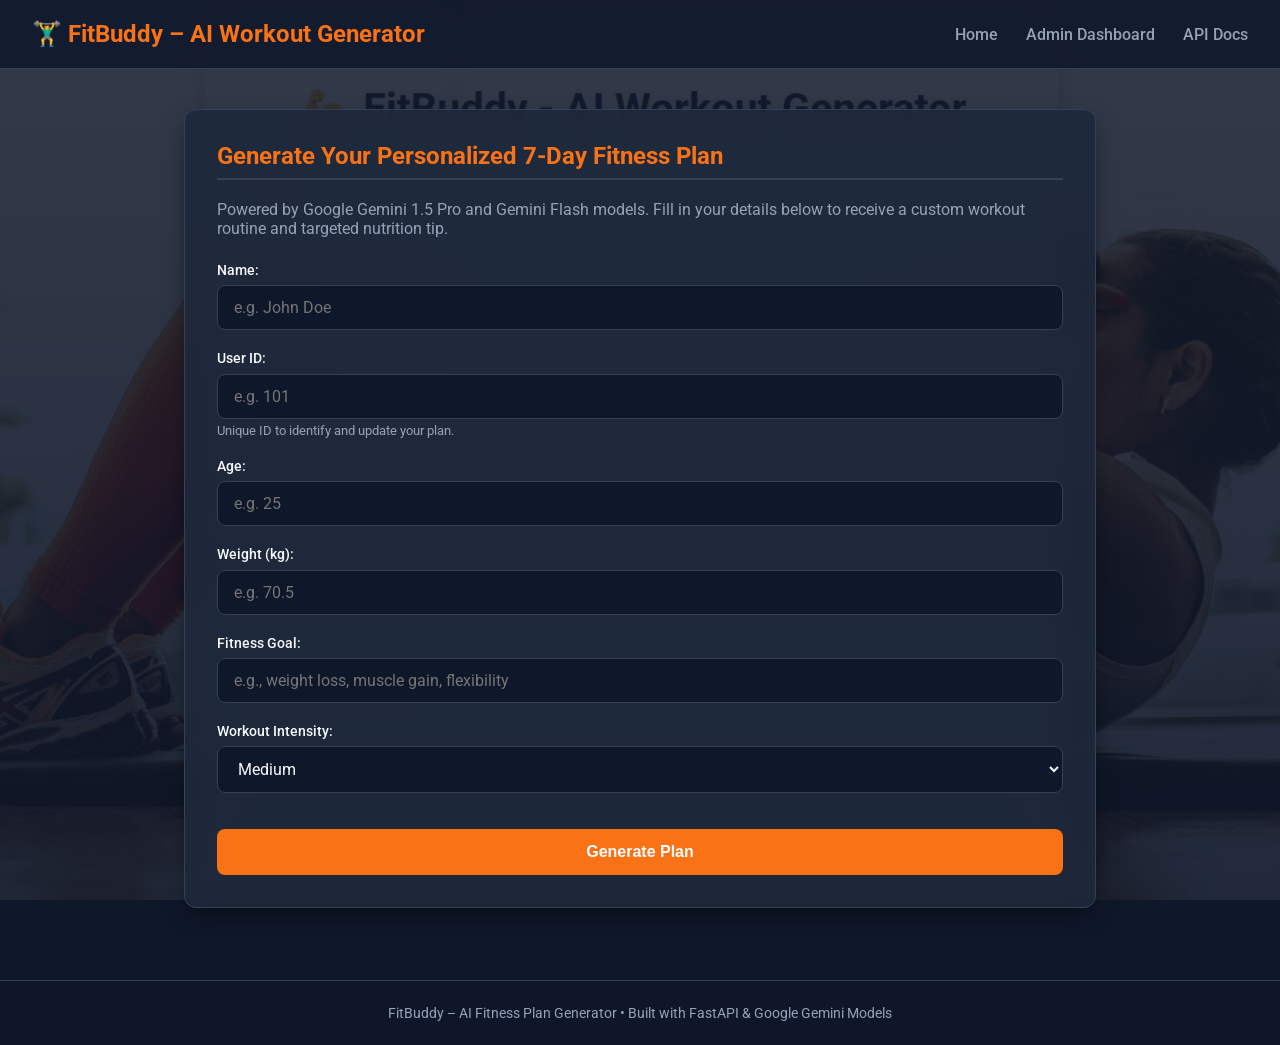
==== templates/index.html @ 8b8b1f88 "feat(ui): add Jinja2 templates and responsive gym-themed styling" ====
<!DOCTYPE html>
<html lang="en">
<head>
  <meta charset="UTF-8">
  <meta name="viewport" content="width=device-width, initial-scale=1.0">
  <title>FitBuddy – AI Workout Generator</title>
  <link rel="stylesheet" href="/static/css/style.css">
  <link rel="preconnect" href="https://fonts.googleapis.com">
  <link rel="preconnect" href="https://fonts.gstatic.com" crossorigin>
  <link href="https://fonts.googleapis.com/css2?family=Roboto:wght@400;500;700&family=Roboto+Mono:wght@400;500&display=swap" rel="stylesheet">
</head>
<body>
  <header>
    <a href="/" class="brand">🏋️‍♂️ FitBuddy – AI Workout Generator</a>
    <nav class="nav-links">
      <a href="/">Home</a>
      <a href="/view-all-users">Admin Dashboard</a>
      <a href="/docs" target="_blank">API Docs</a>
    </nav>
  </header>

  <main class="container">
    <div class="card">
      <h2>Generate Your Personalized 7-Day Fitness Plan</h2>
      <p style="color: var(--text-muted); margin-bottom: 1.5rem;">
        Powered by Google Gemini 1.5 Pro and Gemini Flash models. Fill in your details below to receive a custom workout routine and targeted nutrition tip.
      </p>

      <form action="/generate-workout" method="POST">
        <div class="form-group">
          <label for="username">Name:</label>
          <input type="text" id="username" name="username" placeholder="e.g. John Doe" required>
        </div>

        <div class="form-group">
          <label for="user_id">User ID:</label>
          <input type="number" id="user_id" name="user_id" placeholder="e.g. 101" required min="1">
          <div class="form-help">Unique ID to identify and update your plan.</div>
        </div>

        <div class="form-group">
          <label for="age">Age:</label>
          <input type="number" id="age" name="age" placeholder="e.g. 25" required min="10" max="120">
        </div>

        <div class="form-group">
          <label for="weight">Weight (kg):</label>
          <input type="number" step="0.1" id="weight" name="weight" placeholder="e.g. 70.5" required min="20" max="350">
        </div>

        <div class="form-group">
          <label for="goal">Fitness Goal:</label>
          <input type="text" id="goal" name="goal" placeholder="e.g., weight loss, muscle gain, flexibility" required>
        </div>

        <div class="form-group">
          <label for="intensity">Workout Intensity:</label>
          <select id="intensity" name="intensity" required>
            <option value="Low">Low</option>
            <option value="Medium" selected>Medium</option>
            <option value="High">High</option>
          </select>
        </div>

        <button type="submit" class="btn" style="width: 100%; margin-top: 1rem;">Generate Plan</button>
      </form>
    </div>
  </main>

  <footer>
    FitBuddy – AI Fitness Plan Generator &bull; Built with FastAPI & Google Gemini Models
  </footer>
</body>
</html>
---- static/css/style.css ----
:root {
  --bg-primary: #0f172a;
  --bg-secondary: #1e293b;
  --bg-card: rgba(30, 41, 59, 0.9);
  --border-color: #334155;
  --text-main: #f8fafc;
  --text-muted: #94a3b8;
  --accent-orange: #f97316;
  --accent-orange-hover: #ea580c;
  --accent-cyan: #06b6d4;
  --accent-green: #10b981;
  --accent-red: #ef4444;
}

* {
  box-sizing: border-box;
  margin: 0;
  padding: 0;
}

body {
  font-family: 'Roboto', -apple-system, BlinkMacSystemFont, "Segoe UI", Roboto, sans-serif;
  background-color: var(--bg-primary);
  background-image: linear-gradient(rgba(15, 23, 42, 0.85), rgba(15, 23, 42, 0.92)), url('/static/images/gym-bg.jpg');
  background-size: cover;
  background-position: center;
  background-attachment: fixed;
  color: var(--text-main);
  min-height: 100vh;
  display: flex;
  flex-direction: column;
}

header {
  padding: 1.25rem 2rem;
  background: rgba(15, 23, 42, 0.85);
  backdrop-filter: blur(8px);
  border-bottom: 1px solid var(--border-color);
  display: flex;
  justify-content: space-between;
  align-items: center;
}

.brand {
  font-size: 1.5rem;
  font-weight: 700;
  color: var(--accent-orange);
  text-decoration: none;
  display: flex;
  align-items: center;
  gap: 0.5rem;
}

.nav-links a {
  color: var(--text-muted);
  text-decoration: none;
  font-weight: 500;
  margin-left: 1.5rem;
  transition: color 0.2s ease;
}

.nav-links a:hover {
  color: var(--accent-cyan);
}

.container {
  flex: 1;
  max-width: 960px;
  width: 100%;
  margin: 2.5rem auto;
  padding: 0 1.5rem;
}

.card {
  background: var(--bg-card);
  backdrop-filter: blur(12px);
  border: 1px solid var(--border-color);
  border-radius: 12px;
  padding: 2rem;
  margin-bottom: 2rem;
  box-shadow: 0 10px 25px -5px rgba(0, 0, 0, 0.5);
}

.card h2 {
  font-size: 1.5rem;
  margin-bottom: 1.25rem;
  color: var(--accent-orange);
  border-bottom: 2px solid var(--border-color);
  padding-bottom: 0.5rem;
}

.form-group {
  margin-bottom: 1.25rem;
}

label {
  display: block;
  font-size: 0.9rem;
  font-weight: 500;
  margin-bottom: 0.4rem;
  color: var(--text-main);
}

.form-help {
  font-size: 0.8rem;
  color: var(--text-muted);
  margin-top: 0.25rem;
}

input[type="text"],
input[type="number"],
select,
textarea {
  width: 100%;
  padding: 0.75rem 1rem;
  background: #0f172a;
  border: 1px solid var(--border-color);
  border-radius: 8px;
  color: var(--text-main);
  font-size: 1rem;
  font-family: inherit;
  transition: border-color 0.2s, box-shadow 0.2s;
}

input:focus,
select:focus,
textarea:focus {
  outline: none;
  border-color: var(--accent-orange);
  box-shadow: 0 0 0 3px rgba(249, 115, 22, 0.2);
}

.btn {
  display: inline-block;
  background: var(--accent-orange);
  color: #ffffff;
  padding: 0.85rem 1.75rem;
  font-size: 1rem;
  font-weight: 600;
  border: none;
  border-radius: 8px;
  cursor: pointer;
  text-decoration: none;
  text-align: center;
  transition: background-color 0.2s, transform 0.1s;
}

.btn:hover {
  background: var(--accent-orange-hover);
}

.btn-secondary {
  background: var(--border-color);
  color: var(--text-main);
}

.btn-secondary:hover {
  background: #475569;
}

.btn-danger {
  background: var(--accent-red);
  padding: 0.4rem 0.8rem;
  font-size: 0.85rem;
}

.btn-danger:hover {
  background: #dc2626;
}

.alert-success {
  background: rgba(16, 185, 129, 0.15);
  border: 1px solid var(--accent-green);
  color: #34d399;
  padding: 1rem;
  border-radius: 8px;
  margin-bottom: 1.5rem;
  font-weight: 500;
}

.info-grid {
  display: grid;
  grid-template-columns: repeat(auto-fit, minmax(200px, 1fr));
  gap: 1rem;
  margin-bottom: 1.5rem;
}

.info-item {
  background: #0f172a;
  padding: 0.75rem 1rem;
  border-radius: 8px;
  border-left: 3px solid var(--accent-cyan);
}

.info-item span.label {
  display: block;
  font-size: 0.8rem;
  color: var(--text-muted);
}

.info-item span.val {
  font-size: 1.1rem;
  font-weight: 600;
  color: var(--text-main);
}

pre.formatted-plan {
  background: #0b1120;
  border: 1px solid var(--border-color);
  padding: 1.25rem;
  border-radius: 8px;
  white-space: pre-wrap;
  word-break: break-word;
  font-family: 'Roboto Mono', Menlo, Monaco, Consolas, monospace;
  font-size: 0.95rem;
  line-height: 1.6;
  color: #e2e8f0;
}

.nutrition-tip-box {
  background: rgba(6, 182, 212, 0.1);
  border-left: 4px solid var(--accent-cyan);
  padding: 1.25rem;
  border-radius: 8px;
  line-height: 1.6;
  font-size: 1.05rem;
}

table.data-table {
  width: 100%;
  border-collapse: collapse;
  margin-top: 1rem;
}

table.data-table th,
table.data-table td {
  padding: 0.85rem;
  text-align: left;
  border-bottom: 1px solid var(--border-color);
  vertical-align: top;
}

table.data-table th {
  background: #0f172a;
  color: var(--accent-orange);
  font-weight: 600;
  font-size: 0.9rem;
}

table.data-table tr:hover {
  background: rgba(51, 65, 85, 0.3);
}

table.data-table pre {
  max-height: 180px;
  overflow-y: auto;
  font-size: 0.8rem;
  background: #0b1120;
  padding: 0.5rem;
  border-radius: 4px;
}

footer {
  text-align: center;
  padding: 1.5rem;
  color: var(--text-muted);
  font-size: 0.85rem;
  border-top: 1px solid var(--border-color);
  background: rgba(15, 23, 42, 0.95);
}

@media (max-width: 640px) {
  .info-grid {
    grid-template-columns: 1fr;
  }
  table.data-table {
    display: block;
    overflow-x: auto;
  }
}
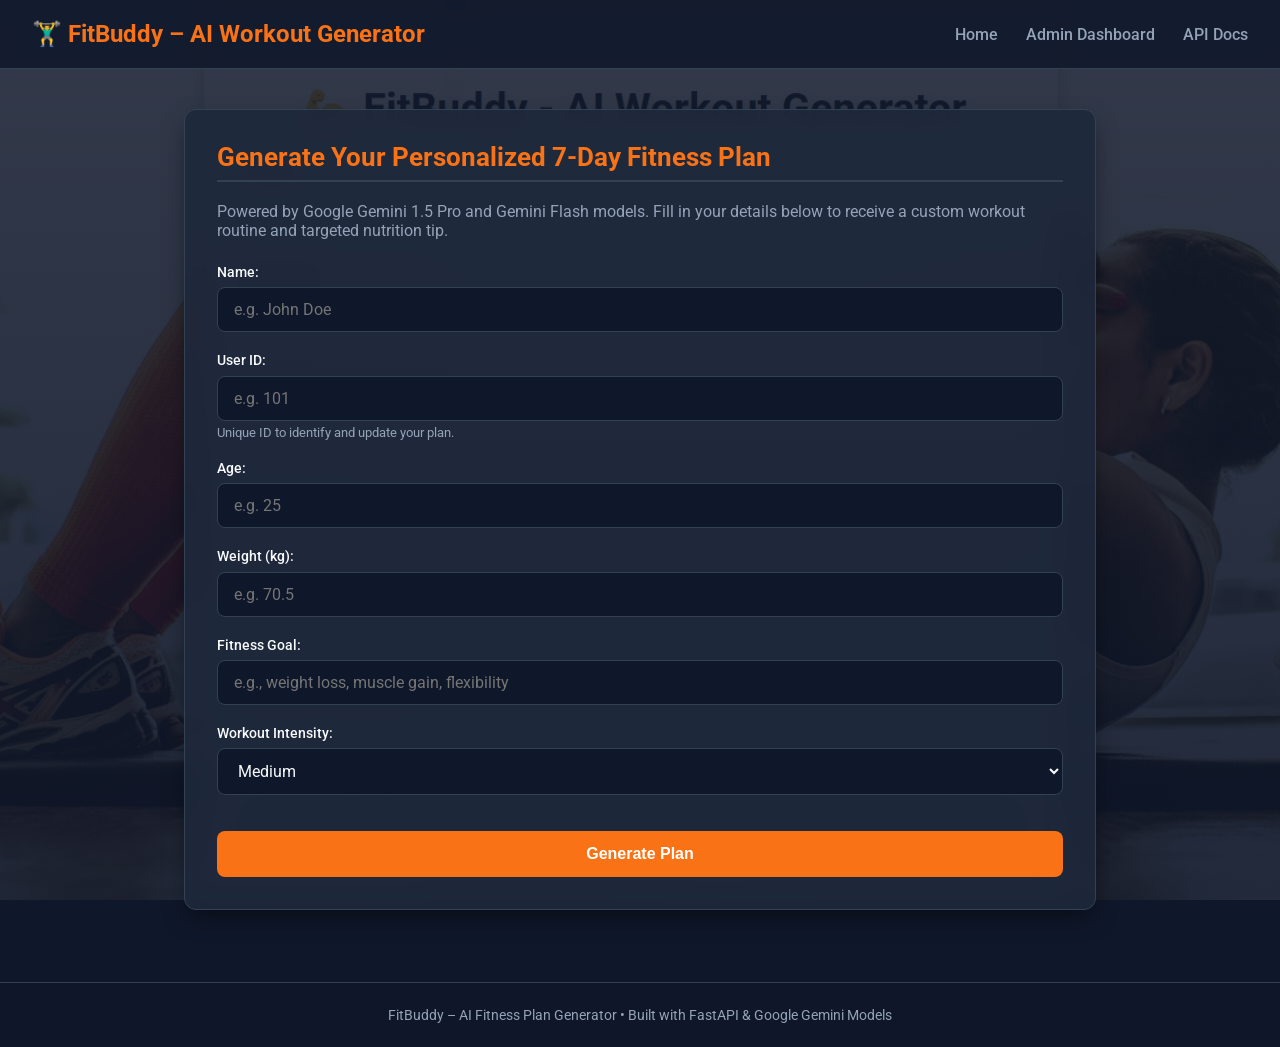
==== commit a6b08814: "fix(a11y): add single page-level h1 to every template" ====
--- a/templates/index.html
+++ b/templates/index.html
@@ -21,7 +21,7 @@
 
   <main class="container">
     <div class="card">
-      <h2>Generate Your Personalized 7-Day Fitness Plan</h2>
+      <h1>Generate Your Personalized 7-Day Fitness Plan</h1>
       <p style="color: var(--text-muted); margin-bottom: 1.5rem;">
         Powered by Google Gemini 1.5 Pro and Gemini Flash models. Fill in your details below to receive a custom workout routine and targeted nutrition tip.
       </p>
--- a/static/css/style.css
+++ b/static/css/style.css
@@ -81,12 +81,18 @@
   box-shadow: 0 10px 25px -5px rgba(0, 0, 0, 0.5);
 }
 
+.card h1,
 .card h2 {
   font-size: 1.5rem;
   margin-bottom: 1.25rem;
   color: var(--accent-orange);
   border-bottom: 2px solid var(--border-color);
   padding-bottom: 0.5rem;
+  font-weight: 700;
+}
+
+.card h1 {
+  font-size: 1.6rem;
 }
 
 .form-group {
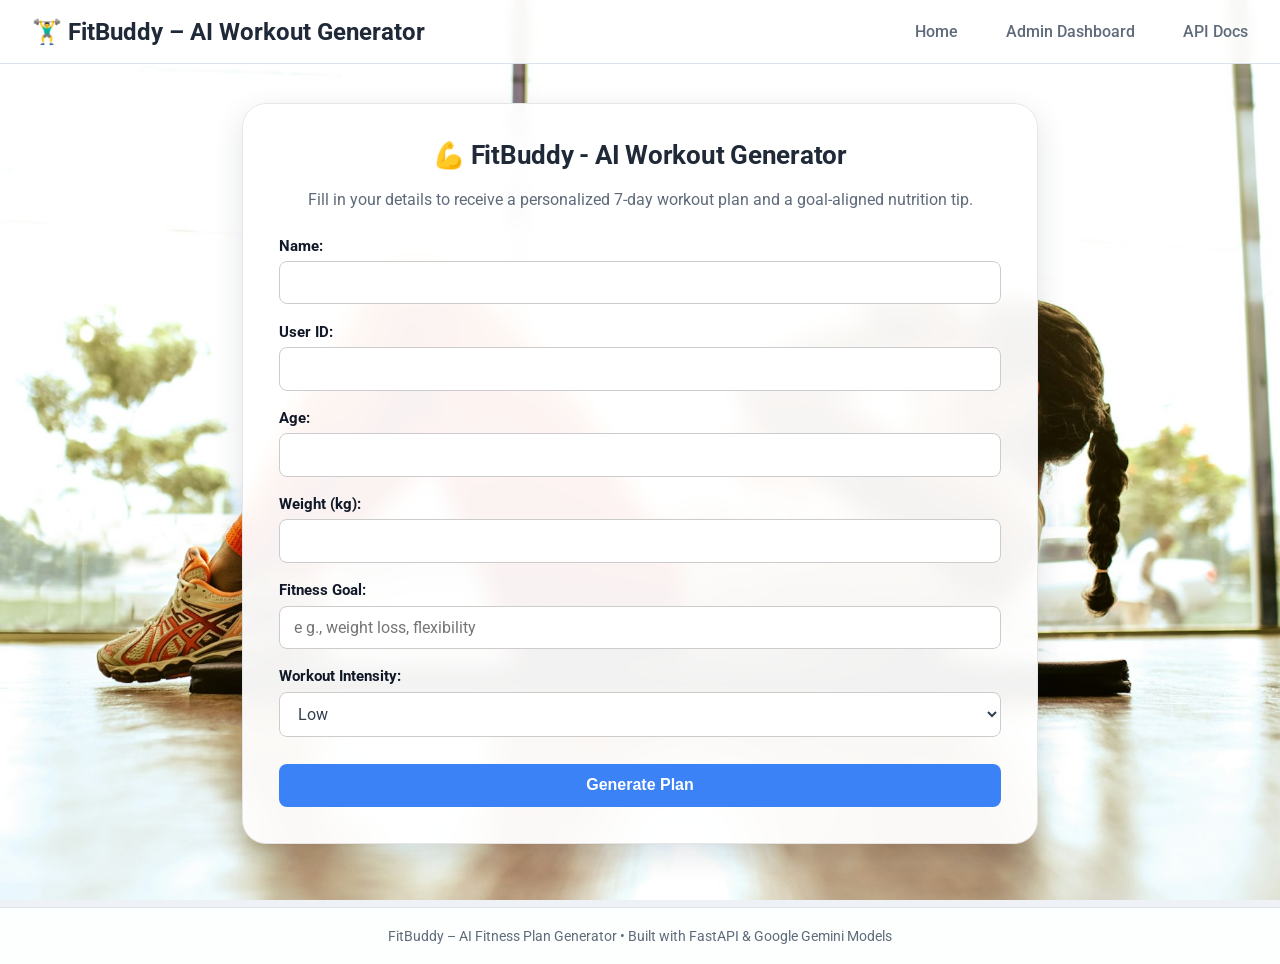
==== commit 715d8066: "fix(ui): match the spec DOCX screenshots across all three pages The rendered pages had drifted from " ====
--- a/templates/index.html
+++ b/templates/index.html
@@ -21,48 +21,47 @@
 
   <main class="container">
     <div class="card">
-      <h1>Generate Your Personalized 7-Day Fitness Plan</h1>
-      <p style="color: var(--text-muted); margin-bottom: 1.5rem;">
-        Powered by Google Gemini 1.5 Pro and Gemini Flash models. Fill in your details below to receive a custom workout routine and targeted nutrition tip.
+      <h1>💪 FitBuddy - AI Workout Generator</h1>
+      <p style="text-align: center; color: var(--text-muted); margin-bottom: 1.75rem;">
+        Fill in your details to receive a personalized 7-day workout plan and a goal-aligned nutrition tip.
       </p>
 
       <form action="/generate-workout" method="POST">
         <div class="form-group">
           <label for="username">Name:</label>
-          <input type="text" id="username" name="username" placeholder="e.g. John Doe" required>
+          <input type="text" id="username" name="username" required>
         </div>
 
         <div class="form-group">
           <label for="user_id">User ID:</label>
-          <input type="number" id="user_id" name="user_id" placeholder="e.g. 101" required min="1">
-          <div class="form-help">Unique ID to identify and update your plan.</div>
+          <input type="number" id="user_id" name="user_id" required min="1">
         </div>
 
         <div class="form-group">
           <label for="age">Age:</label>
-          <input type="number" id="age" name="age" placeholder="e.g. 25" required min="10" max="120">
+          <input type="number" id="age" name="age" required min="10" max="120">
         </div>
 
         <div class="form-group">
           <label for="weight">Weight (kg):</label>
-          <input type="number" step="0.1" id="weight" name="weight" placeholder="e.g. 70.5" required min="20" max="350">
+          <input type="number" step="0.1" id="weight" name="weight" required min="20" max="350">
         </div>
 
         <div class="form-group">
           <label for="goal">Fitness Goal:</label>
-          <input type="text" id="goal" name="goal" placeholder="e.g., weight loss, muscle gain, flexibility" required>
+          <input type="text" id="goal" name="goal" placeholder="e g., weight loss, flexibility" required>
         </div>
 
         <div class="form-group">
           <label for="intensity">Workout Intensity:</label>
           <select id="intensity" name="intensity" required>
-            <option value="Low">Low</option>
-            <option value="Medium" selected>Medium</option>
+            <option value="Low" selected>Low</option>
+            <option value="Medium">Medium</option>
             <option value="High">High</option>
           </select>
         </div>
 
-        <button type="submit" class="btn" style="width: 100%; margin-top: 1rem;">Generate Plan</button>
+        <button type="submit" class="btn" style="width: 100%; margin-top: 0.5rem;">Generate Plan</button>
       </form>
     </div>
   </main>
--- a/static/css/style.css
+++ b/static/css/style.css
@@ -1,15 +1,33 @@
+/* ==========================================================================
+   FitBuddy – AI Fitness Plan Generator
+   Design system follows the project specification DOCX: bright gym-themed
+   photograph behind translucent white cards, Material-blue primary actions,
+   Roboto typography and left-aligned form labels.
+
+   Every value below was sampled from the DOCX's own screenshots in
+   word/media/ rather than eyeballed — see tasks/todo.md for the readings.
+   ========================================================================== */
+
 :root {
-  --bg-primary: #0f172a;
-  --bg-secondary: #1e293b;
-  --bg-card: rgba(30, 41, 59, 0.9);
-  --border-color: #334155;
-  --text-main: #f8fafc;
-  --text-muted: #94a3b8;
-  --accent-orange: #f97316;
-  --accent-orange-hover: #ea580c;
-  --accent-cyan: #06b6d4;
-  --accent-green: #10b981;
-  --accent-red: #ef4444;
+  --brand: #3b82f6;
+  --brand-hover: #2563eb;
+  --brand-table: #1e88e5;
+  --ink: #1f2937;          /* heading colour, sampled from the h1/h2 text */
+  --label-ink: #111827;    /* form label colour, sampled separately */
+  --body-text: #33404f;
+  --text-muted: #5f6b7a;
+  --surface: #ffffff;
+  --page-flat: #f0f4f8;    /* admin page background, flat in the spec */
+  --border-color: #dbe2ea;
+  --field-border: #cccccc; /* input/select/textarea outline in the spec */
+  --table-border: #cccccc;
+  --card-border: #e6e6e6;
+  --field-bg: #ffffff;
+  --pre-bg: #f3f4f6;
+  --accent-cyan: #0891b2;
+  --accent-green: #16a34a;
+  --alert-text: #0a8a3e;
+  --accent-red: #dc2626;
 }
 
 * {
@@ -19,21 +37,32 @@
 }
 
 body {
-  font-family: 'Roboto', -apple-system, BlinkMacSystemFont, "Segoe UI", Roboto, sans-serif;
-  background-color: var(--bg-primary);
-  background-image: linear-gradient(rgba(15, 23, 42, 0.85), rgba(15, 23, 42, 0.92)), url('/static/images/gym-bg.jpg');
+  font-family: 'Roboto', -apple-system, BlinkMacSystemFont, "Segoe UI", sans-serif;
+  background-color: #eef2f6;
+  /* The spec's screenshots show the photograph at full strength — sampling
+     the raw asset against the reference gives a white-overlay alpha of ~0.00,
+     so no wash is layered on top of the image. */
+  background-image: url('/static/images/gym-bg.jpg?v=2');
   background-size: cover;
   background-position: center;
   background-attachment: fixed;
-  color: var(--text-main);
+  color: var(--body-text);
   min-height: 100vh;
   display: flex;
   flex-direction: column;
 }
 
+/* The spec's admin dashboard is a flat, un-styled table view: no photograph
+   behind it and no card wrapper, so the table sits straight on the page. */
+body.page-flat {
+  background-color: var(--page-flat);
+  background-image: none;
+  background-attachment: scroll;
+}
+
 header {
-  padding: 1.25rem 2rem;
-  background: rgba(15, 23, 42, 0.85);
+  padding: 1.1rem 2rem;
+  background: rgba(255, 255, 255, 0.92);
   backdrop-filter: blur(8px);
   border-bottom: 1px solid var(--border-color);
   display: flex;
@@ -44,7 +73,7 @@
 .brand {
   font-size: 1.5rem;
   font-weight: 700;
-  color: var(--accent-orange);
+  color: var(--ink);
   text-decoration: none;
   display: flex;
   align-items: center;
@@ -60,51 +89,57 @@
 }
 
 .nav-links a:hover {
-  color: var(--accent-cyan);
+  color: var(--brand);
 }
 
 .container {
   flex: 1;
-  max-width: 960px;
   width: 100%;
-  margin: 2.5rem auto;
-  padding: 0 1.5rem;
+  max-width: min(860px, 100%);
+  margin: clamp(1.25rem, 3vw, 2.5rem) auto;
+  padding-inline: clamp(0.75rem, 2.5vw, 2rem);
+}
+
+/* The result page stacks long plans and forms, so it gets a wider column than
+   the home form (the spec's two card widths differ by roughly 1.3x). */
+.container-wide {
+  max-width: min(1100px, 100%);
 }
 
 .card {
-  background: var(--bg-card);
-  backdrop-filter: blur(12px);
-  border: 1px solid var(--border-color);
-  border-radius: 12px;
-  padding: 2rem;
-  margin-bottom: 2rem;
-  box-shadow: 0 10px 25px -5px rgba(0, 0, 0, 0.5);
+  background: rgba(255, 255, 255, 0.95);
+  backdrop-filter: blur(10px);
+  border: 1px solid var(--card-border);
+  border-radius: 24px;
+  padding: clamp(1.25rem, 3vw, 2.25rem);
+  margin-bottom: 1.5rem;
+  box-shadow: 0 10px 30px rgba(15, 32, 58, 0.12);
 }
 
 .card h1,
 .card h2 {
-  font-size: 1.5rem;
+  font-size: 1.6rem;
   margin-bottom: 1.25rem;
-  color: var(--accent-orange);
-  border-bottom: 2px solid var(--border-color);
-  padding-bottom: 0.5rem;
+  color: var(--ink);
+  text-align: center;
   font-weight: 700;
-}
-
-.card h1 {
-  font-size: 1.6rem;
+  letter-spacing: -0.01em;
+}
+
+.card h2 {
+  font-size: 1.35rem;
 }
 
 .form-group {
-  margin-bottom: 1.25rem;
+  margin-bottom: 1.15rem;
 }
 
 label {
   display: block;
-  font-size: 0.9rem;
-  font-weight: 500;
+  font-size: 0.95rem;
+  font-weight: 700;
   margin-bottom: 0.4rem;
-  color: var(--text-main);
+  color: var(--label-ink);
 }
 
 .form-help {
@@ -118,29 +153,40 @@
 select,
 textarea {
   width: 100%;
-  padding: 0.75rem 1rem;
-  background: #0f172a;
-  border: 1px solid var(--border-color);
+  padding: 0.7rem 0.9rem;
+  background: var(--field-bg);
+  border: 1px solid var(--field-border);
   border-radius: 8px;
-  color: var(--text-main);
+  color: var(--body-text);
   font-size: 1rem;
   font-family: inherit;
   transition: border-color 0.2s, box-shadow 0.2s;
+}
+
+/* The spec's feedback textarea renders in the browser's default monospace
+   face, while the single-line inputs stay in the page font. */
+textarea {
+  font-family: 'Roboto Mono', Menlo, Monaco, Consolas, monospace;
+}
+
+input::placeholder,
+textarea::placeholder {
+  color: #757575;
 }
 
 input:focus,
 select:focus,
 textarea:focus {
   outline: none;
-  border-color: var(--accent-orange);
-  box-shadow: 0 0 0 3px rgba(249, 115, 22, 0.2);
+  border-color: var(--brand);
+  box-shadow: 0 0 0 3px rgba(59, 130, 246, 0.18);
 }
 
 .btn {
   display: inline-block;
-  background: var(--accent-orange);
+  background: var(--brand);
   color: #ffffff;
-  padding: 0.85rem 1.75rem;
+  padding: 0.8rem 1.75rem;
   font-size: 1rem;
   font-weight: 600;
   border: none;
@@ -152,16 +198,16 @@
 }
 
 .btn:hover {
-  background: var(--accent-orange-hover);
+  background: var(--brand-hover);
 }
 
 .btn-secondary {
-  background: var(--border-color);
-  color: var(--text-main);
+  background: #e2e8f0;
+  color: var(--ink);
 }
 
 .btn-secondary:hover {
-  background: #475569;
+  background: #cbd5e1;
 }
 
 .btn-danger {
@@ -171,116 +217,214 @@
 }
 
 .btn-danger:hover {
-  background: #dc2626;
-}
-
+  background: #b91c1c;
+}
+
+/* The spec shows the post-feedback confirmation as plain green text with no
+   surrounding panel. */
 .alert-success {
-  background: rgba(16, 185, 129, 0.15);
-  border: 1px solid var(--accent-green);
-  color: #34d399;
-  padding: 1rem;
-  border-radius: 8px;
+  color: var(--alert-text);
   margin-bottom: 1.5rem;
   font-weight: 500;
 }
 
+/* User summary — bold label followed by the value, as in the spec. */
 .info-grid {
   display: grid;
-  grid-template-columns: repeat(auto-fit, minmax(200px, 1fr));
-  gap: 1rem;
-  margin-bottom: 1.5rem;
+  gap: 0.4rem;
 }
 
 .info-item {
-  background: #0f172a;
-  padding: 0.75rem 1rem;
-  border-radius: 8px;
-  border-left: 3px solid var(--accent-cyan);
+  display: flex;
+  gap: 0.4rem;
+  align-items: baseline;
+  font-size: 1rem;
 }
 
 .info-item span.label {
-  display: block;
-  font-size: 0.8rem;
-  color: var(--text-muted);
+  font-weight: 700;
+  color: var(--ink);
 }
 
 .info-item span.val {
-  font-size: 1.1rem;
-  font-weight: 600;
-  color: var(--text-main);
+  color: var(--body-text);
 }
 
 pre.formatted-plan {
-  background: #0b1120;
-  border: 1px solid var(--border-color);
+  background: var(--pre-bg);
+  border: 1px solid var(--card-border);
   padding: 1.25rem;
-  border-radius: 8px;
+  border-radius: 10px;
   white-space: pre-wrap;
   word-break: break-word;
   font-family: 'Roboto Mono', Menlo, Monaco, Consolas, monospace;
-  font-size: 0.95rem;
-  line-height: 1.6;
-  color: #e2e8f0;
+  font-size: 0.9rem;
+  line-height: 1.65;
+  color: #1f2933;
 }
 
 .nutrition-tip-box {
-  background: rgba(6, 182, 212, 0.1);
-  border-left: 4px solid var(--accent-cyan);
-  padding: 1.25rem;
-  border-radius: 8px;
-  line-height: 1.6;
+  line-height: 1.65;
   font-size: 1.05rem;
+  color: var(--body-text);
 }
 
 table.data-table {
   width: 100%;
   border-collapse: collapse;
   margin-top: 1rem;
+  background: var(--surface);
 }
 
 table.data-table th,
 table.data-table td {
-  padding: 0.85rem;
+  padding: 0.8rem;
+  text-align: center;
+  border: 1px solid var(--table-border);
+  vertical-align: top;
+}
+
+/* The two plan columns hold pre-formatted text, so they read left-aligned. */
+table.data-table th.plan-col,
+table.data-table td.plan-col {
   text-align: left;
-  border-bottom: 1px solid var(--border-color);
-  vertical-align: top;
 }
 
 table.data-table th {
-  background: #0f172a;
-  color: var(--accent-orange);
+  background: var(--brand-table);
+  color: #ffffff;
   font-weight: 600;
   font-size: 0.9rem;
 }
 
-table.data-table tr:hover {
-  background: rgba(51, 65, 85, 0.3);
-}
-
+table.data-table tbody tr:nth-child(even) {
+  background: #f9f9f9;
+}
+
+table.data-table tbody tr:hover {
+  background: #eef4ff;
+}
+
+/* The spec shows whole plans in the admin table rather than a clipped box. */
 table.data-table pre {
-  max-height: 180px;
-  overflow-y: auto;
-  font-size: 0.8rem;
-  background: #0b1120;
-  padding: 0.5rem;
-  border-radius: 4px;
+  font-size: 0.78rem;
+  white-space: pre-wrap;
+  word-break: break-word;
+  color: #1f2933;
 }
 
 footer {
   text-align: center;
-  padding: 1.5rem;
+  padding: 1.25rem;
   color: var(--text-muted);
   font-size: 0.85rem;
   border-top: 1px solid var(--border-color);
-  background: rgba(15, 23, 42, 0.95);
+  background: rgba(255, 255, 255, 0.9);
+}
+
+.action-group {
+  display: flex;
+  flex-wrap: wrap;
+  gap: 0.75rem;
+  align-items: center;
+  margin-top: 1rem;
+}
+
+.action-group .btn {
+  flex: 1 1 auto;
+  min-width: 0;
+  text-align: center;
+}
+
+/* The spec centres the dashboard heading; the register button is an addition,
+   so it is pinned to the right rather than pushing the heading off-centre. */
+.page-header {
+  display: flex;
+  flex-wrap: wrap;
+  justify-content: center;
+  align-items: center;
+  gap: 0.75rem;
+  margin-bottom: 1rem;
+  position: relative;
+}
+
+.page-header .btn {
+  position: absolute;
+  right: 0;
+  top: 50%;
+  transform: translateY(-50%);
+}
+
+.page-header h1 {
+  margin-bottom: 0;
+  font-size: clamp(1.25rem, 2.5vw, 1.6rem);
+  text-align: center;
+}
+
+/* The admin table runs the full page width, as it does in the spec. */
+.container-admin {
+  max-width: min(1500px, 100%);
+}
+
+.table-scroll {
+  overflow-x: auto;
 }
 
 @media (max-width: 640px) {
-  .info-grid {
-    grid-template-columns: 1fr;
+  .page-header {
+    flex-direction: column;
+    align-items: stretch;
+  }
+  .page-header .btn {
+    position: static;
+    transform: none;
+    width: 100%;
+  }
+  .action-group {
+    flex-direction: column;
+    align-items: stretch;
+  }
+  .action-group .btn {
+    width: 100%;
   }
   table.data-table {
     display: block;
     overflow-x: auto;
   }
 }
+
+@media (max-width: 768px) {
+  header {
+    flex-wrap: wrap;
+    gap: 0.75rem;
+    padding: 1rem clamp(0.75rem, 2.5vw, 1.5rem);
+  }
+  .nav-links {
+    display: flex;
+    flex-wrap: wrap;
+    gap: 0.75rem 1.25rem;
+    width: 100%;
+  }
+  .nav-links a {
+    margin-left: 0;
+  }
+}
+
+@media (min-width: 769px) {
+  .nav-links {
+    display: flex;
+    gap: 1.5rem;
+  }
+}
+
+@media (min-width: 1400px) {
+  .container {
+    max-width: 900px;
+  }
+  .container.container-wide {
+    max-width: 1160px;
+  }
+  .container.container-admin {
+    max-width: 1440px;
+  }
+}
